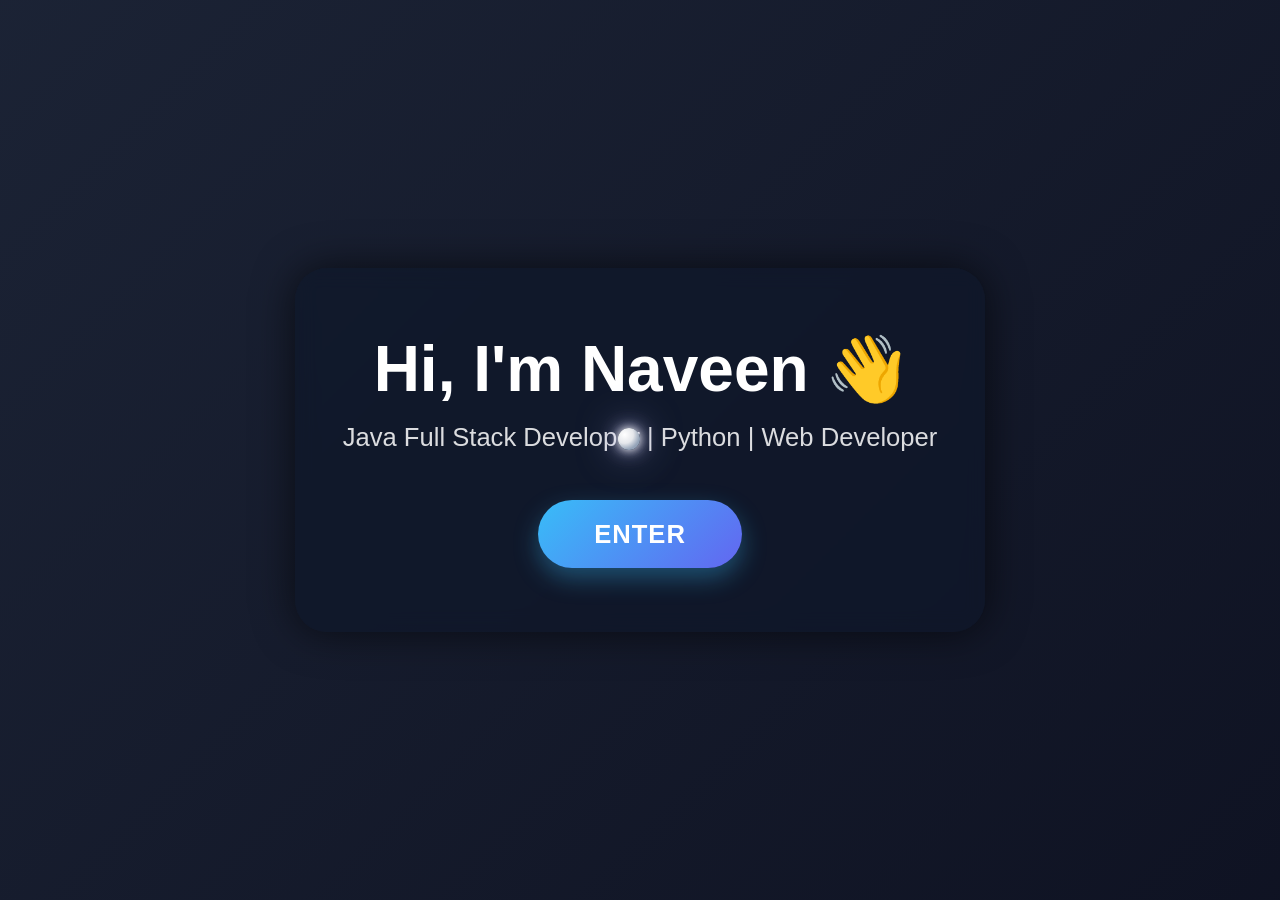
==== index.html @ 8641ef1b "Rename portfolio Login.html to index.html" ====
<!DOCTYPE html>
<html lang="en">
<head>
  <meta charset="UTF-8" />
  <title>Welcome | Naveen Portfolio</title>
  <meta name="viewport" content="width=device-width, initial-scale=1.0" />
  <style>
    * {
      margin: 0;
      padding: 0;
      box-sizing: border-box;
      font-family: 'Segoe UI', Tahoma, Geneva, Verdana, sans-serif;
    }

    body {
      min-height: 100vh;
      background: linear-gradient(135deg, rgba(15, 23, 42, 0.95), rgba(2, 6, 23, 0.95)),
                  url("https://static.vecteezy.com/system/resources/previews/007/278/150/non_2x/dark-background-abstract-with-light-effect-vector.jpg");
      background-size: cover;
      background-position: center;
      display: flex;
      align-items: center;
      justify-content: center;
      color: white;
      cursor: none;
    }

    .intro-container {
      text-align: center;
      padding: 4rem 3rem;
      border-radius: 2rem;
      background: rgba(15, 23, 42, 0.7);
      box-shadow: 0 0 40px rgba(0,0,0,0.6);
      backdrop-filter: blur(10px);
    }

    .intro-container h1 {
      font-size: 4rem;
      margin-bottom: 1rem;
    }

    .intro-container p {
      font-size: 1.6rem;
      opacity: 0.85;
      margin-bottom: 3rem;
    }

    .enter-btn {
      font-size: 1.6rem;
      padding: 1.2rem 3.5rem;
      border-radius: 3rem;
      border: none;
      cursor: pointer;
      background: linear-gradient(135deg, #38bdf8, #6366f1);
      color: white;
      font-weight: 600;
      letter-spacing: 1px;
      transition: all 0.3s ease;
      box-shadow: 0 10px 25px rgba(56, 189, 248, 0.35);
    }

    .enter-btn:hover {
      transform: translateY(-3px) scale(1.05);
      box-shadow: 0 15px 35px rgba(99, 102, 241, 0.45);
    }
  </style>
</head>
<body>

  <div class="intro-container">
    <h1>Hi, I'm Naveen 👋</h1>
    <p>Java Full Stack Developer | Python | Web Developer</p>
    <button class="enter-btn" onclick="enterPortfolio()">ENTER</button>
  </div>

  <script>
    function enterPortfolio() {
      // change this to your main portfolio file
      window.location.href = "portfolio.html";
    }
  </script>
    <style>
      /*================= MOON CURSOR =================  */
      .cursor {
          position: fixed;
          width: 22px;
          height: 22px;
          border-radius: 50%;
          pointer-events: none;
          z-index: 10001;
          background: radial-gradient(circle at 30% 30%, #ffffff, #e5e7eb 40%, #94a3b8 70%);    
          box-shadow:
          0 0 10px rgba(255,255,255,0.9),
          0 0 20px rgba(200,200,255,0.8),
          0 0 40px rgba(180,180,255,0.6);
          transform: translate(-50%, -50%);
          transition: transform 0.05s linear;
        }
        /*================= FOLLOW STARS =================  */
        .star {
            position: fixed;
            font-size: 14px;
            color: gold;
            pointer-events: none;
            z-index: 9999;
            text-shadow:
            0 0 6px #ffd700,
            0 0 12px #ffd700cc,
            0 0 20px #ffd70099;
            animation: starFade 0.8s linear forwards;
        }
    </style>
    <script>
        const moonCursor = document.createElement("div");
        moonCursor.className = "cursor";
        document.body.appendChild(moonCursor);

        document.addEventListener("mousemove", (e) => {
        // Move moon cursor
        moonCursor.style.left = e.clientX + "px";
        moonCursor.style.top = e.clientY + "px";
        // Create trailing golden star
        const star = document.createElement("div");
        star.className = "star";
        star.innerHTML = "★";
        // RANDOM SIZE 
        const size = Math.random() * 10 + 10; // 10px - 20px
        star.style.fontSize = size + "px";
        // RANDOM ROTATION 
        const rotation = Math.random() * 360;
        star.style.transform = `translate(-50%, -50%) rotate(${rotation}deg)`;
        star.style.left = e.clientX + "px";
        star.style.top = e.clientY + "px";
        document.body.appendChild(star);
        setTimeout(() => star.remove(), 800);});
    </script>
</body>
</html>
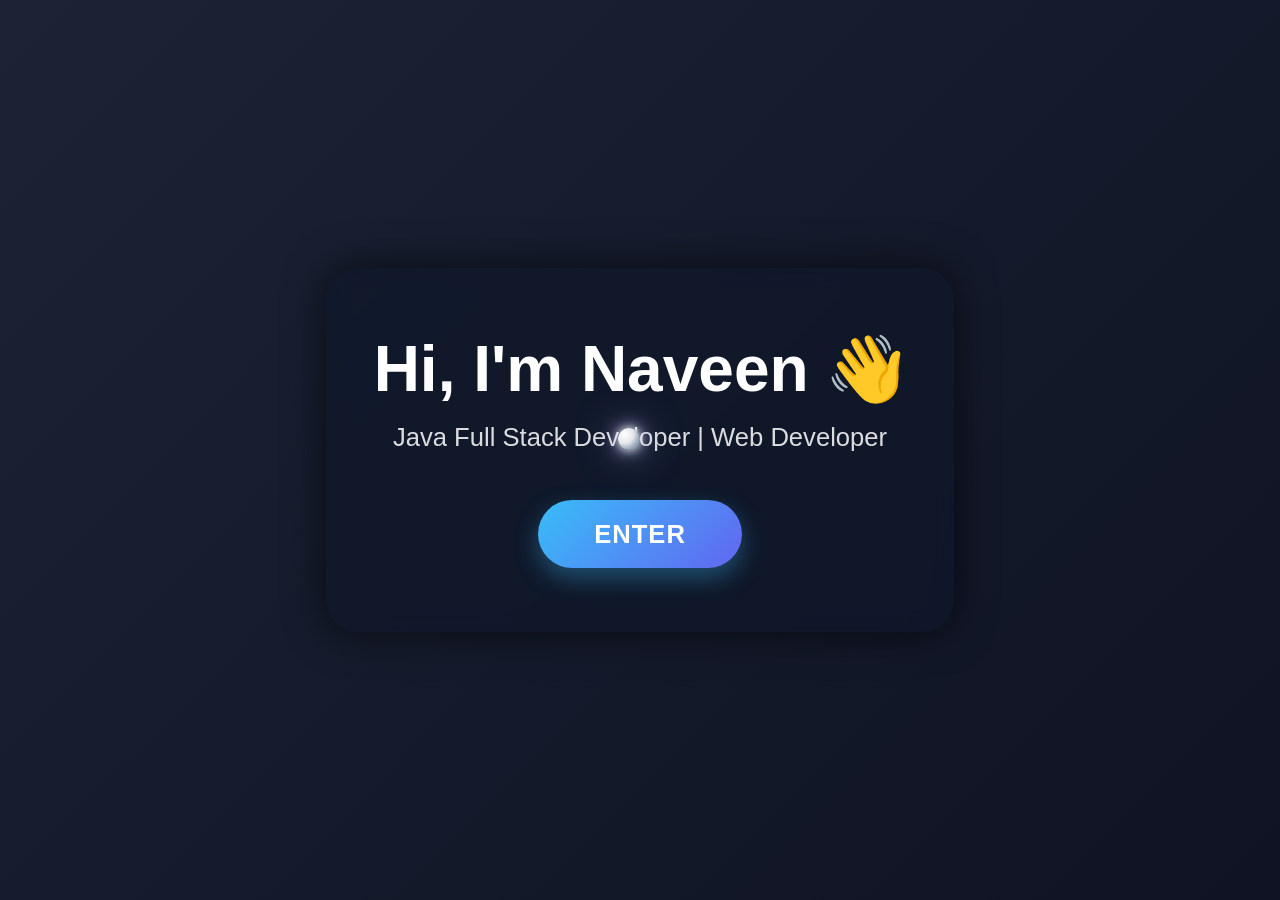
==== commit 2fca2327: "Remove 'Python' from introduction paragraph" ====
--- a/index.html
+++ b/index.html
@@ -69,7 +69,7 @@
 
   <div class="intro-container">
     <h1>Hi, I'm Naveen 👋</h1>
-    <p>Java Full Stack Developer | Python | Web Developer</p>
+    <p>Java Full Stack Developer | Web Developer</p>
     <button class="enter-btn" onclick="enterPortfolio()">ENTER</button>
   </div>
 
